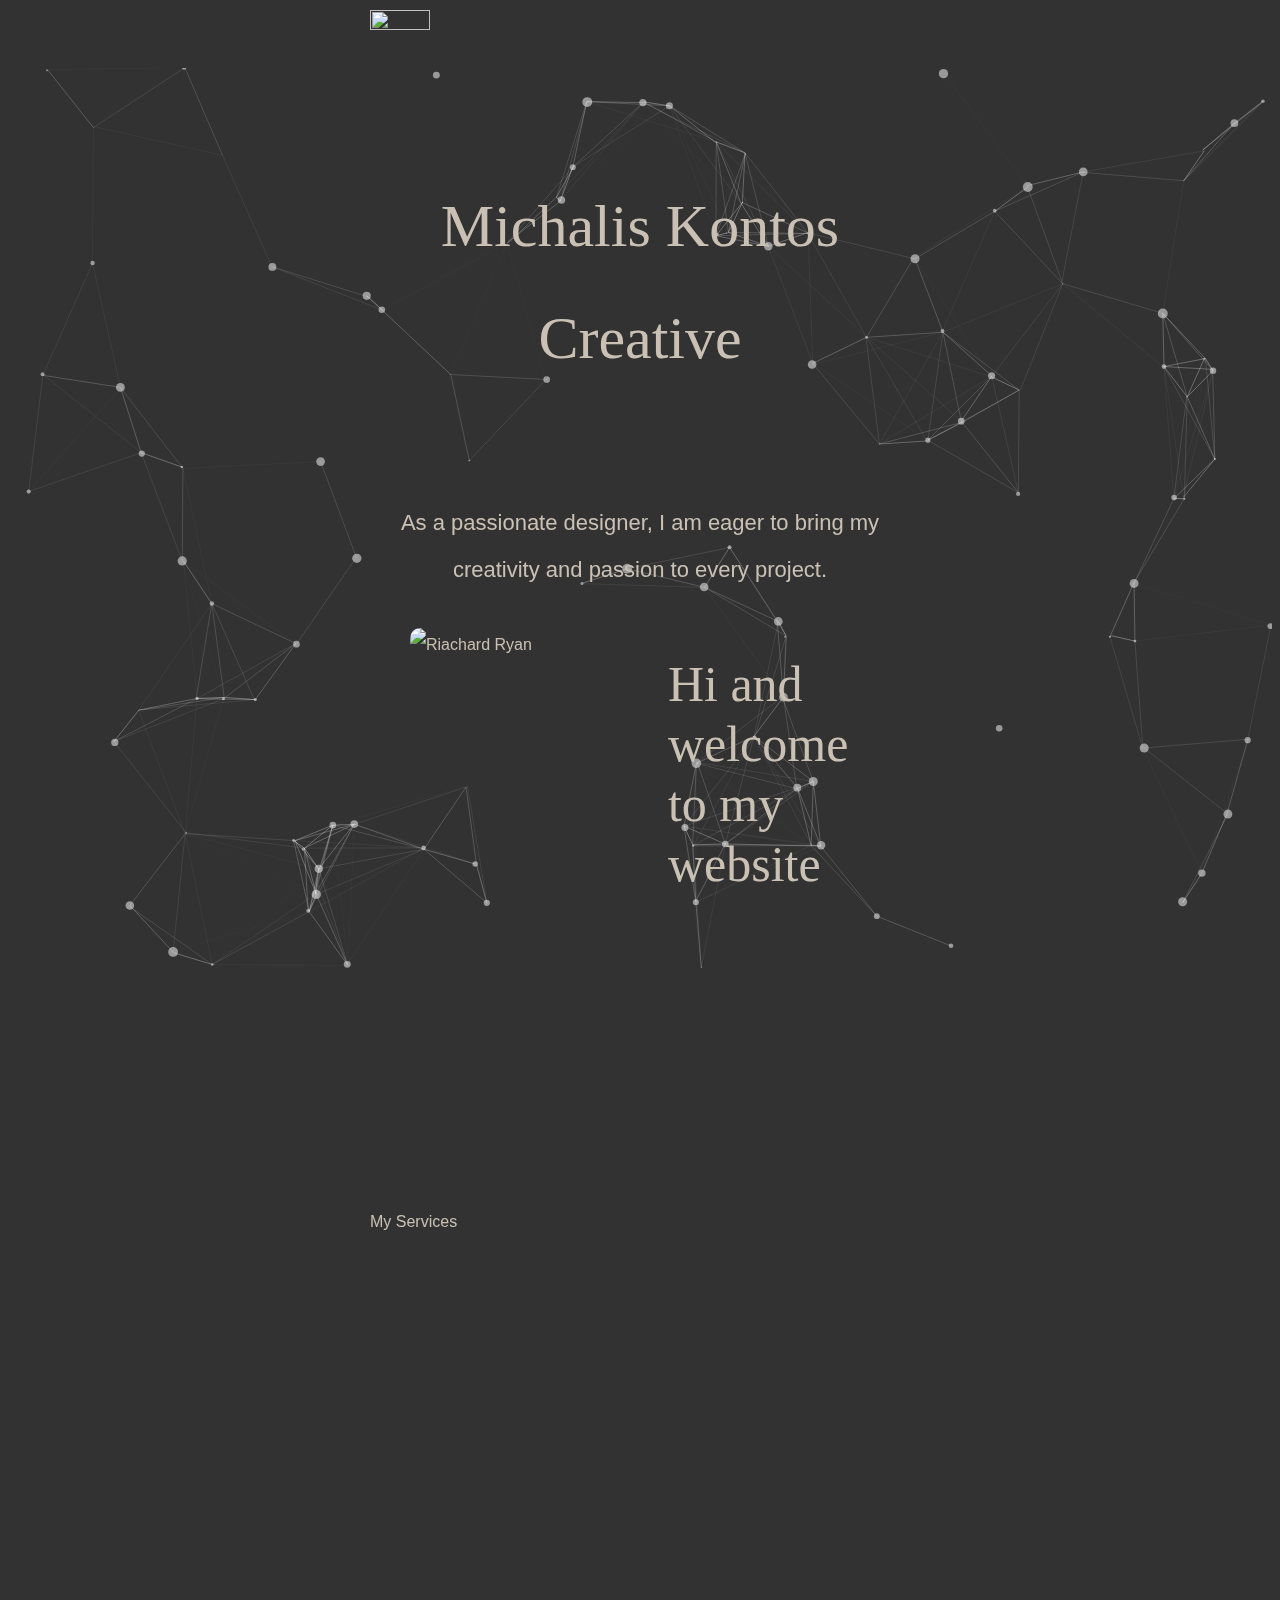
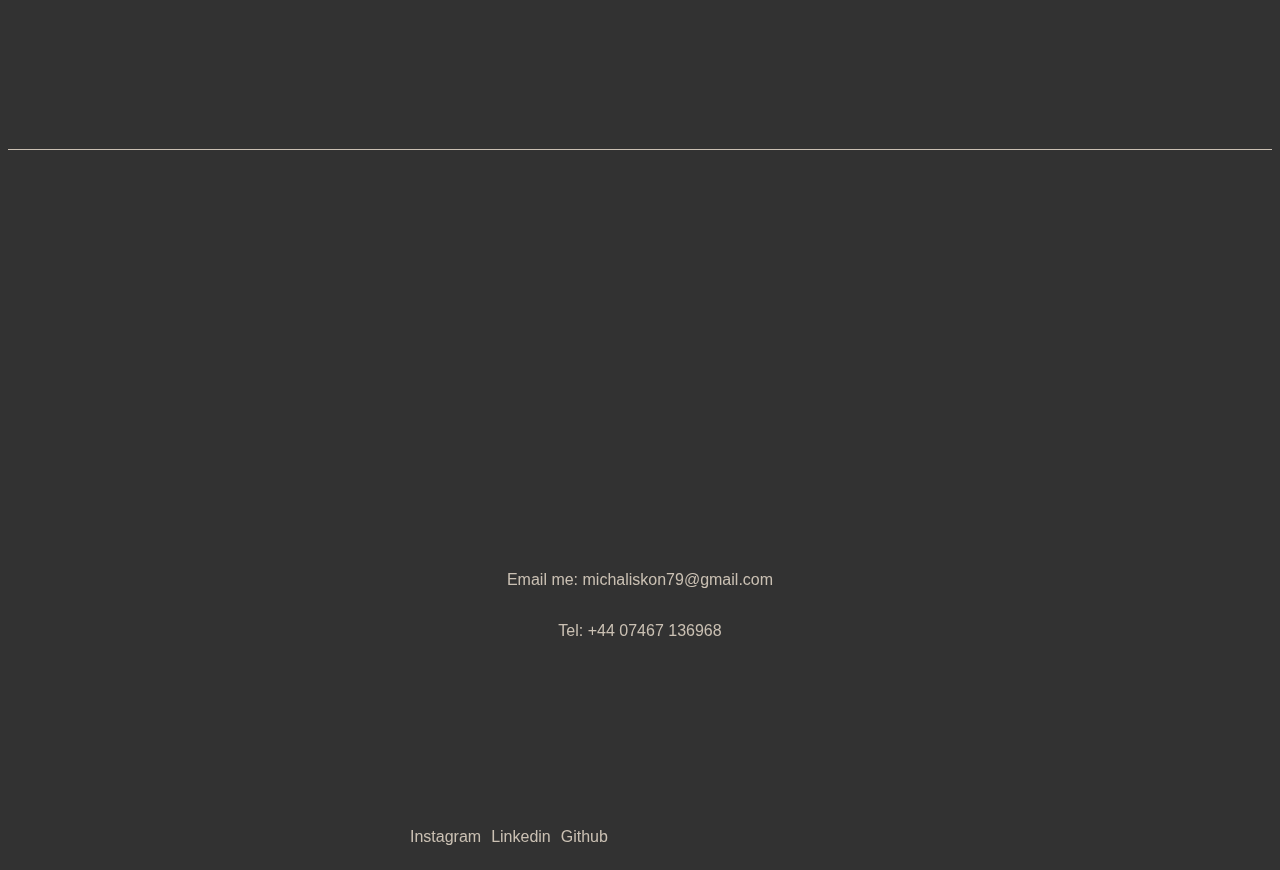
==== index.html @ 5fefe4c7 "Add files via upload" ====
<!DOCTYPE html>
<html lang="en">

<head>
  <meta charset="UTF-8">
  <meta http-equiv="X-UA-Compatible" content="IE=edge">
  <meta name="viewport" content="width=device-width, initial-scale=1.0">
  <meta name="title" content="Michalis Kontos">
  <meta name="description" content="">
  <link rel="stylesheet" href="style.css">
  <link rel="stylesheet" href="./assets/font/font.css">
  <link rel="preload" as="image" href="./assets/images/mk.png">
  <title>Michalis Kontos</title>
</head>

<body class="active">

  <div id="particles-js">
    <header class="header">
      <div class="container">
  
        <a href="#" class="logo">
          <img src="./assets/images/mkwhite.png" width="60" height="60" alt="">
        </a>
      </div>
    </header>
  </div>
  
  <main>
    <article>
      
      <section class="hero" >
        <div class="container">
          
            <div class="hero-content">
              
              <h1 class="h1 hero-title">Michalis Kontos</h1>
              <h1 class="h1 hero-title">Creative</h1>
              <div class="wrapper h2">
                <strong class="strong" data-letter-effect>Front-end Developer</strong>
                <strong class="strong" data-letter-effect>UX/Ui Designer</strong>
                
              </div>
              
            </div>
            
            <h2 class="subtitle">As a passionate designer, I am eager to bring my creativity and passion to every project.</h2>
          
          

        </div>
        
      </section>

      <section class="about">
        <div class="container">

          <div class="about-content">

            <h2 class="h2 section-title" data-reveal="right">
              Hi and welcome<br>
              to my website
            </h2>

            <div class="wrapper has-before" data-reveal="right">

              <p class="section-text">
                My name is Michalis Kontos and I am from Cyprus!!<br>
                <br>I study <em class="em">Web Design and Web Development</em> and my hobby is landscape photography
              </p>
            </div>

          </div>

          <figure class="about-banner" data-reveal="left">

            <div class="img-holder has-before" style="--width: 513; --height: 684;">
              <img src="./assets/images/Me.jpg" width="512" height="684" loading="lazy" alt="Riachard Ryan"
                class="img-cover">
            </div>

          </figure>

        </div>
      </section>

      <section class="section service">

        <p class=" container" id="service-lable">My Services</p>

        <ul class="service-list">

          <li data-reveal>
            <div class="service-card container">

              <div>
                <h3 class="h3 card-title">Front-end Developer</h3>

              </div>

             

            </div>
          </li>

          <li data-reveal>
            <div class="service-card container">
              <div>
                <h3 class="h3 card-title">UX/UI Designer</h3>

              </div>


            </div>
          </li>

        </ul>

      </section>

      <section class="portfolio" >
        <div class="container">

          <div class="portfolio-list">

            <div class="wrapper">

              <h2 class="h2 section-title" id="portfolio-label" data-reveal>Portfolio</h2>

              <div class="portfolio-card" data-reveal>

                <figure class="card-banner img-holder has-before">
                  <img src="./assets/images/Doughnuts.png" loading="doughnuts" alt="Doughnuts website"
                    class="img-cover">
                </figure>

                <div class="card-content">
                  <h3 class="h4">
                    <a href="file:///Users/mikekon31/Desktop/Doughnuts/HomePage.html" class="card-title">Dougnhunts Website</a>
                  </h3>

                </div>

                <a href="file:///Users/mikekon31/Desktop/Doughnuts/HomePage.html" class="btn-icon" aria-label="See more">
                  <svg xmlns="http://www.w3.org/2000/svg" width="43" height="20" viewBox="0 0 43 20" fill="none">
                    <path d="M0 10H41" stroke="black" stroke-width="2" />
                    <path d="M33 1L41.9 10.2727L33 19" stroke="black" stroke-width="2" />
                  </svg>
                </a>

              </div>

              <div class="portfolio-card" data-reveal>

                <figure class="card-banner img-holder has-before">
                  <img src="./assets/images/DubaiLandscapes.png"loading="dubailandscapes" alt="Dubai Landscapes website"
                    class="img-cover">
                </figure>

                <div class="card-content">
                  <h3 class="h4">
                    <a href="file:///Users/mikekon31/Desktop/Dubai%20Landscapes/DubaiLandscapes.html" class="card-title">Dubai Landscapes website</a>
                  </h3>
                </div>

                <a href="file:///Users/mikekon31/Desktop/Dubai%20Landscapes/DubaiLandscapes.html" class="btn-icon" aria-label="See more">
                  <svg xmlns="http://www.w3.org/2000/svg" viewBox="0 0 43 20" fill="none">
                    <path d="M0 10H41" stroke="black" stroke-width="2" />
                    <path d="M33 1L41.9 10.2727L33 19" stroke="black" stroke-width="2" />
                  </svg>
                </a>

              </div>

            </div>
          </div>
      </section>

    </article>
  </main>

  <footer class="footer">

    <div class="footer-top section" id="contact">
      <div class="container">

        <p class="section-subtitle" data-reveal>Contact Me</p>

        <h2 class="h2 section-title" data-reveal>
          Work inquiry, Job opportunities? Send Message.
        </h2>

        <p>Email me: <a href="mailto: mikontos2@gmail.com">michaliskon79@gmail.com</a></p>
        <p>Tel: <a href="tel:+44 07467 136968">+44 07467 136968</a></p>
      </div>
    </div>

    <div class="footer-bottom">
      <div class="container">

        <ul class="social-list">

          <li>
            <a href="https://www.instagram.com/mk__shots/" class="social-link">Instagram</a>
          </li>

          <li>
            <a href="https://www.linkedin.com/in/mikontos/" class="social-link">Linkedin</a>
          </li>

          <li>
            <a href="https://github.com/mikontos79" class="social-link">Github</a>
          </li>

        </ul>
      </div>
    </div>

  </footer>

  <a href="#top" class="back-top-btn" aria-label="back to top" data-back-top-btn>0%</a>

  <script src="script.js"></script>
  <script src="particles.js"></script>
    <script src="app.js"></script>
</body>

</html>
---- style.css ----
:root {

  --smokey-black: #323232;
  --white_a9: #CAC0B3;
  --white: #CAC0B3;
  --gradient-1: linear-gradient(180deg, transparent, var(--smokey-black));
  --gradient-2: linear-gradient(180deg,var(--smokey-black) 25%,hsla(0, 0%, 0%, 0.6) 80%);
  --ff-recoleta: "Bizantheum";
  --ff-gordita: "Gordita", sans-serif;
  --fs-1: 6rem;
  --fs-2: 5rem;
  --fs-3: 3.8rem;
  --fs-4: 2.8rem;
  --fs-5: 2.6rem;
  --fs-6: 2.2rem;
  --transition-1: 0.25s ease;
  --transition-2: 0.5s ease;
  --transition-3: 1s ease;
  --cubic-in: cubic-bezier(0.51, 0.03, 0.64, 0.28);
  --cubic-out: cubic-bezier(0.33, 0.85, 0.4, 0.96);

}

#particles-js{
  height: 100vh;
}

li { list-style: none; }



a {
  color: inherit;
  text-decoration: none;
}

img { height: auto; }

html {
  font-family: var(--ff-gordita);
  font-size: 10px;
  scroll-behavior: smooth;
}

body {
  background-color: var(--smokey-black);
  color: var(--white);
  font-size: 1.6rem;
  line-height: 2.15;
  overflow-x: hidden;
}



.h1,
.h2,
.h3,
.h4,
.h5,
.h6 {
  font-family: var(--ff-recoleta);
  line-height: 1.2;
}

.h1 {
  font-size: var(--fs-1);
  font-weight: var(--fw-300);
}

.h2,
.h3,
.h4,
.h5,
.h6 { font-weight: var(--fw-300); }

.h2 { font-size: var(--fs-2); }

.h3 { font-size: var(--fs-3); }

.h4 { font-size: var(--fs-4); }

.h5 { font-size: var(--fs-5); }

.h6 { font-size: var(--fs-6); }




.img-cover {
  width: 100%;
  height: 100%;
  object-fit: cover;
  border-radius: 10px;
}

.btn-icon {
  background-color: var(--bg-color, var(--white));
  border-radius: var(--border-radius, var(--radius-circle));
  display: grid;
  place-content: center;
  transition: var(--transition-2);
}


[data-reveal] {
  transform: translateY(50px);
  opacity: 0;
  transition: var(--transition-3);
}

[data-reveal="left"] { transform: translate(-50px, 0); }

[data-reveal="right"] { transform: translate(50px, 0); }

[data-reveal].revealed {
  transform: translate(0, 0);
  opacity: 1;
}

.hero {
  margin-top: -60%;
  text-align: center;
}


.hero .wrapper {
  position: relative;
  text-align: left;
  height: 1.2em;
  margin-block: 10px 25px;
}

.wrapper .strong {
  position: absolute;
  top: 0;
  left: 50%;
  transform: translateX(-50%);
  width: 300px;
  font-weight: inherit;
  display: flex;
}


.hero .wrapper .space { padding: 0.1em; }

.hero .wrapper :is(.in, .out) {
  opacity: 0;
  transform: scaleY(0);
}

.hero .strong.active .out {
  opacity: 1;
  transform: scaleY(1);
  animation: textWave 0.2s ease reverse forwards;
}

.hero .wrapper .in { animation: textWave 0.2s ease forwards; }

@keyframes textWave {
  0% {
    opacity: 0;
    transform: scaleY(0);
  }
  100% {
    opacity: 1;
    transform: scaleY(1);
  }
}

.subtitle{
  text-align: center;
  font-family: var(--ff-gordita) ;
  font-size: var(--fs-6);
  font-weight: var(--fw-300);
}

.about .container {
  display: grid;
  gap: 45px;
}


.about .section-text {
  font-size: var(--fs-6);
  color: var(--white_a70);
  font-weight: var(--fw-300);
  line-height: 1.7;
  margin-block-end: 30px;
}

.section-text{
  width: 125%;
}

.about .section-text .em {
  color: var(--white);
  font-weight: var(--fw-400);
  text-decoration: underline;
}

.service-list > li:not(:last-child) { border-block-start: 2px solid var(--white_a9); }

.service-list > li:last-child { border-block: 2px solid var(--white_a9); }




.portfolio-card :is(.card-content, .btn-icon) {
  position: absolute;
  z-index: 1;
}

.portfolio-card .card-content {
  bottom: 0;
  left: 0;
  width: 100%;
  padding: 20px 15px;
}



.portfolio-card .btn-icon {
  top: 20px;
  right: 20px;
  width: 45px;
  height: 45px;

  --hover-bg-color: var(--radical-red);
  --hover-text-color: var(--white);
}

.portfolio-card .btn-icon svg { width: 20px; }

.portfolio-card .card-title:is(:hover, :focus) { text-decoration: underline; }



.footer-top {
  padding-block: 100px 140px;
  border-block-start: 1px solid var(--white_a9);
  text-align: center;
  z-index: 1;
}

.social-list {
  display: flex;
  gap: 10px;
}

.social-link:is(:hover, :focus-visible) { text-decoration: underline; }

.back-top-btn {
  position: fixed;
  bottom: 30px;
  right: -70px;
  width: 70px;
  height: 70px;
  border: 1px dashed currentColor;
  color: var(--radical-red);
  font-size: var(--fs-11);
  border-radius: var(--radius-circle);
  display: grid;
  place-items: center;
  visibility: hidden;
  transition: var(--transition-2);
  z-index: 3;
}

.back-top-btn.show {
  transform: translateX(-100px);
  visibility: visible;
}

.back-top-btn:hover { color: var(--white); }



@media (min-width: 575px) {

  :root {

    --section-padding: 100px;

  }

  .container {
    max-width: 540px;
    width: 100%;
    margin-inline: auto;
  }
}

@media (min-width: 992px) {

  .about .container {
    grid-template-columns: 0.9fr 1fr;
    align-items: flex-start;
    gap: 80px;
  }

  .about-content { order: 1; }

  .about-banner .shape-2 {
    width: 100%;
    bottom: -20px;
    left: 0;
    animation: moving 8s linear infinite;
  }

  @keyframes moving {
    0%,
    100% { transform: translateY(0); }

    50% { transform: translateY(30px); }
  }

  .about .shape-3 {
    bottom: 0;
    right: 0;
  }


}

@media (min-width: 1400px) {

  :root {


    --fs-1: 13rem;
    --fs-2: 10rem;
    --fs-3: 8rem;

  }


  .container { max-width: 1320px; }

  :is(.header, .gallery, .category, .portfolio) .container { max-width: 1580px; }

  .header .container { padding-inline: 60px; }

  .hero .container { max-width: 1500px; }

  .hero-content { margin-inline-end: 400px; }

  .hero .wrapper { --fs-2: 13rem; }

  .hero-text { --fs-10: 2.4rem; }

  .hero-banner { max-width: max-content; }


  .about { padding-block: 180px 120px; }

  .service { padding-inline: 70px; }

  .service-card { padding-block: 65px; }

  .portfolio .container { padding-inline: 45px; }

  .footer-top .container { max-width: 1200px; }

}
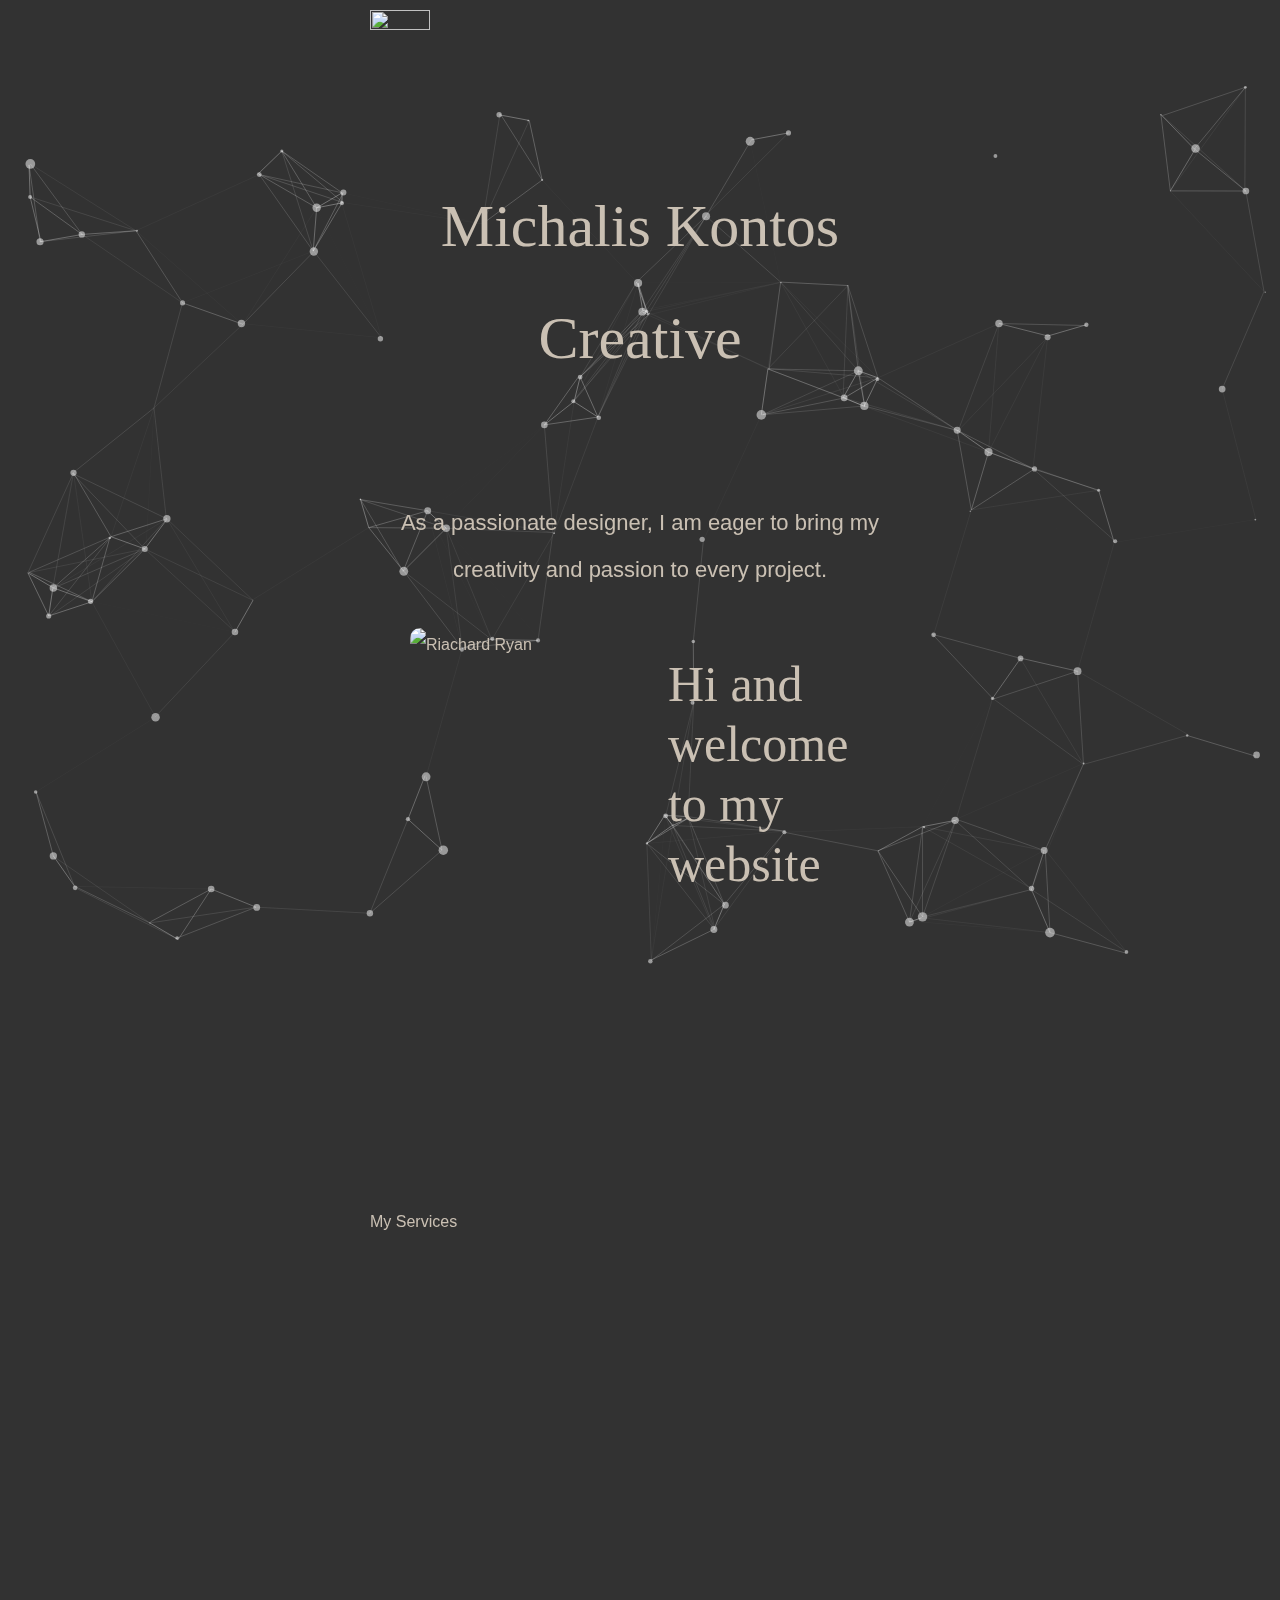
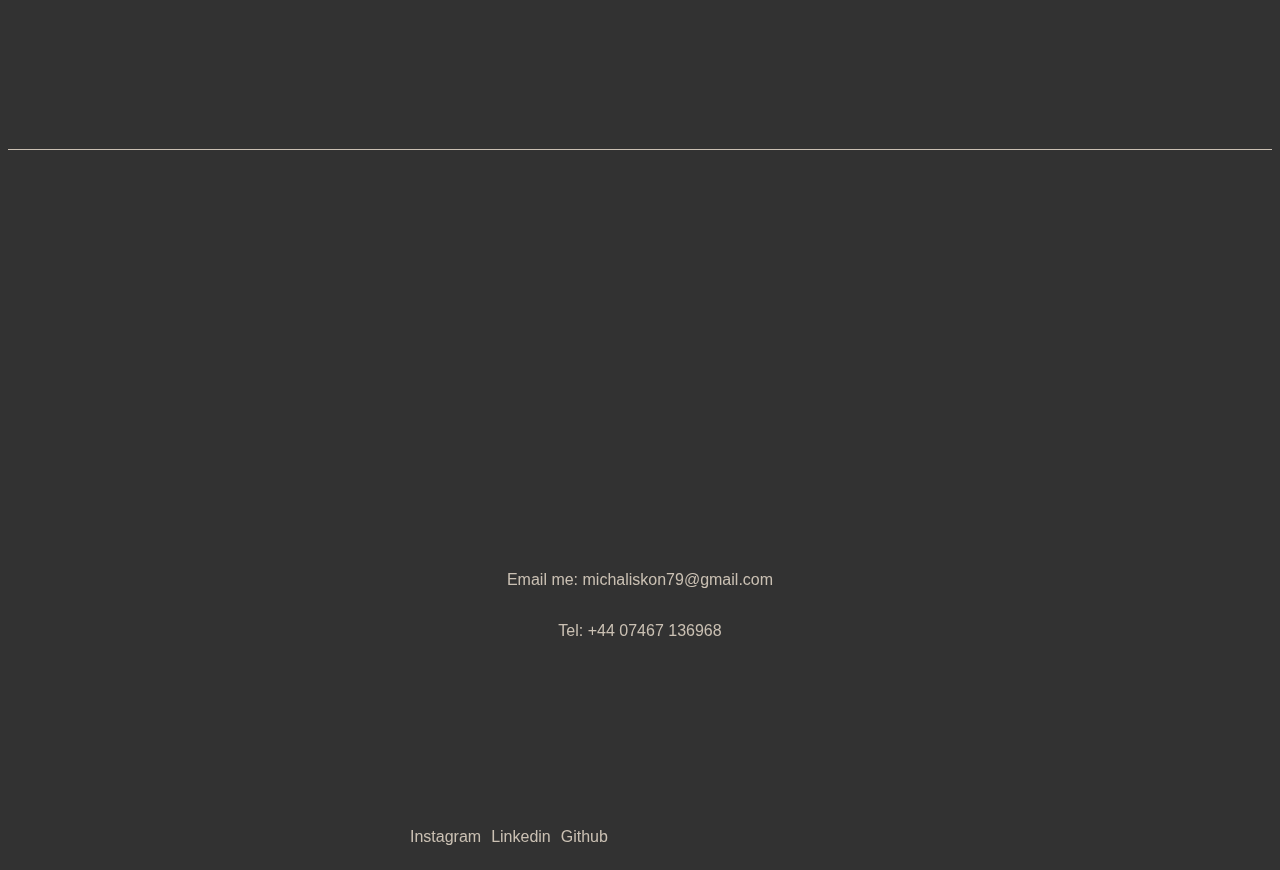
==== commit 3199ce3c: "Initial commit" ====
--- a/index.html
+++ b/index.html
@@ -7,20 +7,18 @@
   <meta name="viewport" content="width=device-width, initial-scale=1.0">
   <meta name="title" content="Michalis Kontos">
   <meta name="description" content="">
-  <link rel="stylesheet" href="style.css">
-  <link rel="stylesheet" href="./assets/font/font.css">
-  <link rel="preload" as="image" href="./assets/images/mk.png">
-  <title>Michalis Kontos</title>
+  <link rel="stylesheet" href="style.css"> <!-- Link with style.css -->
+  <title>Michalis Kontos</title> <!-- Title -->
 </head>
 
-<body class="active">
+<body class="active"> 
 
   <div id="particles-js">
     <header class="header">
       <div class="container">
   
         <a href="#" class="logo">
-          <img src="./assets/images/mkwhite.png" width="60" height="60" alt="">
+          <img src="./assets/images/mkwhite.png" width="60" height="60" alt=""> <!-- logo -->
         </a>
       </div>
     </header>
@@ -28,7 +26,7 @@
   
   <main>
     <article>
-      
+      <!-- Hero section starts here -->
       <section class="hero" >
         <div class="container">
           
@@ -51,39 +49,43 @@
         </div>
         
       </section>
-
+      <!-- Hero section ends here -->
+
+      <!-- About section starts here -->
       <section class="about">
-        <div class="container">
-
-          <div class="about-content">
-
-            <h2 class="h2 section-title" data-reveal="right">
-              Hi and welcome<br>
-              to my website
-            </h2>
-
-            <div class="wrapper has-before" data-reveal="right">
-
-              <p class="section-text">
-                My name is Michalis Kontos and I am from Cyprus!!<br>
-                <br>I study <em class="em">Web Design and Web Development</em> and my hobby is landscape photography
-              </p>
-            </div>
+          <div class="container">
+
+            <div class="about-content">
+
+              <h2 class="h2 section-title" data-reveal="right">
+                Hi and welcome<br>
+                to my website
+              </h2>
+
+              <div class="wrapper has-before" data-reveal="right">
+
+                <p class="section-text">
+                  My name is Michalis Kontos and I am from Cyprus!!<br>
+                  <br>I study <em class="em">Web Design and Web Development</em> and my hobby is landscape photography
+                </p>
+              </div>
+
+            </div>
+
+            <figure class="about-banner" data-reveal="left">
+
+              <div class="img-holder has-before" style="--width: 513; --height: 684;">
+                <img src="./assets/images/Me.jpg" width="512" height="684" loading="lazy" alt="Riachard Ryan"
+                  class="img-cover">
+              </div>
+
+            </figure>
 
           </div>
-
-          <figure class="about-banner" data-reveal="left">
-
-            <div class="img-holder has-before" style="--width: 513; --height: 684;">
-              <img src="./assets/images/Me.jpg" width="512" height="684" loading="lazy" alt="Riachard Ryan"
-                class="img-cover">
-            </div>
-
-          </figure>
-
-        </div>
-      </section>
-
+        </section>
+        <!-- Hero section ends here -->
+
+        <!-- My services section starts here -->
       <section class="section service">
 
         <p class=" container" id="service-lable">My Services</p>
@@ -117,7 +119,9 @@
         </ul>
 
       </section>
-
+      <!-- My services section ends here -->
+
+      <!-- Portfolio section starts here -->
       <section class="portfolio" >
         <div class="container">
 
@@ -130,7 +134,7 @@
               <div class="portfolio-card" data-reveal>
 
                 <figure class="card-banner img-holder has-before">
-                  <img src="./assets/images/Doughnuts.png" loading="doughnuts" alt="Doughnuts website"
+                  <img src="./assets/images/Doughnuts.png"  alt="Doughnuts website"
                     class="img-cover">
                 </figure>
 
@@ -153,7 +157,7 @@
               <div class="portfolio-card" data-reveal>
 
                 <figure class="card-banner img-holder has-before">
-                  <img src="./assets/images/DubaiLandscapes.png"loading="dubailandscapes" alt="Dubai Landscapes website"
+                  <img src="./assets/images/DubaiLandscapes.png"  alt="Dubai Landscapes website"
                     class="img-cover">
                 </figure>
 
@@ -169,16 +173,17 @@
                     <path d="M33 1L41.9 10.2727L33 19" stroke="black" stroke-width="2" />
                   </svg>
                 </a>
-
-              </div>
-
-            </div>
+              </div>
+            </div>
+
           </div>
+        </div>
       </section>
-
     </article>
   </main>
-
+  <!-- Portfolio section ends here -->
+
+  <!-- Footer section starts here -->
   <footer class="footer">
 
     <div class="footer-top section" id="contact">
@@ -190,8 +195,8 @@
           Work inquiry, Job opportunities? Send Message.
         </h2>
 
-        <p>Email me: <a href="mailto: mikontos2@gmail.com">michaliskon79@gmail.com</a></p>
-        <p>Tel: <a href="tel:+44 07467 136968">+44 07467 136968</a></p>
+        <p>Email me: <a href="mailto:mikontos2@gmail.com">michaliskon79@gmail.com</a></p>
+        <p>Tel: <a href="tel:+4407467136968">+44 07467 136968</a></p>
       </div>
     </div>
 
@@ -217,9 +222,11 @@
     </div>
 
   </footer>
-
-  <a href="#top" class="back-top-btn" aria-label="back to top" data-back-top-btn>0%</a>
-
+  <!-- Footer section ends here -->
+
+  <a href="#top" class="back-top-btn" aria-label="back to top" data-back-top-btn>0%</a> <!-- Back to top button -->
+
+  <!-- JavaScript Links -->
   <script src="script.js"></script>
   <script src="particles.js"></script>
     <script src="app.js"></script>
--- a/style.css
+++ b/style.css
@@ -1,6 +1,5 @@
-
+/* Root starts here */
 :root {
-
   --smokey-black: #323232;
   --white_a9: #CAC0B3;
   --white: #CAC0B3;
@@ -21,28 +20,38 @@
   --cubic-out: cubic-bezier(0.33, 0.85, 0.4, 0.96);
 
 }
-
+/* Root ends here */
+
+/* Particles.js starts here */
 #particles-js{
   height: 100vh;
 }
-
+/* Particles.js ends here */
+
+/* Li tag starts here */
 li { list-style: none; }
-
-
-
+/* Li tag ends here */
+
+/* A tag starts here */
 a {
   color: inherit;
   text-decoration: none;
 }
-
+/* A tag ends here */
+
+/* Img tag starts here */
 img { height: auto; }
-
+/* Img tag ends here */
+
+/* Html starts here */
 html {
   font-family: var(--ff-gordita);
   font-size: 10px;
   scroll-behavior: smooth;
 }
-
+/* Html ends here */
+
+/* Body starts here */
 body {
   background-color: var(--smokey-black);
   color: var(--white);
@@ -50,9 +59,9 @@
   line-height: 2.15;
   overflow-x: hidden;
 }
-
-
-
+/* Body ends here */
+
+/* Font tags start here */
 .h1,
 .h2,
 .h3,
@@ -83,17 +92,19 @@
 .h5 { font-size: var(--fs-5); }
 
 .h6 { font-size: var(--fs-6); }
-
-
-
-
+/* Font tags end here */
+
+
+/* Img-cover class starts here */
 .img-cover {
   width: 100%;
   height: 100%;
   object-fit: cover;
   border-radius: 10px;
 }
-
+/* Img-cover class ends here */
+
+/* Btn-icon class starts here */
 .btn-icon {
   background-color: var(--bg-color, var(--white));
   border-radius: var(--border-radius, var(--radius-circle));
@@ -101,8 +112,9 @@
   place-content: center;
   transition: var(--transition-2);
 }
-
-
+/* Btn-icon class ends here */
+
+/* Data reveal starts here */
 [data-reveal] {
   transform: translateY(50px);
   opacity: 0;
@@ -117,20 +129,26 @@
   transform: translate(0, 0);
   opacity: 1;
 }
-
+/* Data reveal ends here */
+
+
+/* Hero class starts here */
 .hero {
   margin-top: -60%;
   text-align: center;
 }
-
-
+/* Hero class ends here */
+
+/* Hero & wrapper classes start here */
 .hero .wrapper {
   position: relative;
   text-align: left;
   height: 1.2em;
   margin-block: 10px 25px;
 }
-
+/* Hero & wrapper classes end here */
+
+/* Wrapper & strong classes start here */
 .wrapper .strong {
   position: absolute;
   top: 0;
@@ -140,21 +158,28 @@
   font-weight: inherit;
   display: flex;
 }
-
-
+/* Wrapper & strong classes end here */
+
+/* Hero, wrapper & strong classes start here */
 .hero .wrapper .space { padding: 0.1em; }
-
+/* Hero, wrapper & strong classes end here */
+
+/* Hero & wrapper classes start here */
 .hero .wrapper :is(.in, .out) {
   opacity: 0;
   transform: scaleY(0);
 }
-
+/* Hero & wrapper classes end here */
+
+/* Animation in hero & strong classes starts here */
 .hero .strong.active .out {
   opacity: 1;
   transform: scaleY(1);
   animation: textWave 0.2s ease reverse forwards;
 }
-
+/* Animation in hero & strong classes ends here */
+
+/* Animation in hero & wrapper classes starts here */
 .hero .wrapper .in { animation: textWave 0.2s ease forwards; }
 
 @keyframes textWave {
@@ -167,19 +192,22 @@
     transform: scaleY(1);
   }
 }
-
+/* Animation in hero & wrapper classes ends here */
+
+/* Subtitle class starts here */
 .subtitle{
   text-align: center;
   font-family: var(--ff-gordita) ;
   font-size: var(--fs-6);
   font-weight: var(--fw-300);
 }
-
+/* Subtitle class ends here */
+
+/* About section starts here */
 .about .container {
   display: grid;
   gap: 45px;
 }
-
 
 .about .section-text {
   font-size: var(--fs-6);
@@ -198,14 +226,16 @@
   font-weight: var(--fw-400);
   text-decoration: underline;
 }
-
+/* About section ends here */
+
+/* Services section starts here */
 .service-list > li:not(:last-child) { border-block-start: 2px solid var(--white_a9); }
 
 .service-list > li:last-child { border-block: 2px solid var(--white_a9); }
-
-
-
-
+/* Services section ends here */
+
+
+/* Portfolio starts here */
 .portfolio-card :is(.card-content, .btn-icon) {
   position: absolute;
   z-index: 1;
@@ -219,7 +249,6 @@
 }
 
 
-
 .portfolio-card .btn-icon {
   top: 20px;
   right: 20px;
@@ -233,23 +262,26 @@
 .portfolio-card .btn-icon svg { width: 20px; }
 
 .portfolio-card .card-title:is(:hover, :focus) { text-decoration: underline; }
-
-
-
+/* Portfolio ends here */
+
+/* Footer starts here */
 .footer-top {
   padding-block: 100px 140px;
   border-block-start: 1px solid var(--white_a9);
   text-align: center;
   z-index: 1;
 }
-
+/* Footer ends here */
+
+/* Social links start here */
 .social-list {
   display: flex;
   gap: 10px;
 }
-
 .social-link:is(:hover, :focus-visible) { text-decoration: underline; }
-
+/* Social links end here */
+
+/* Back to top button starts here */
 .back-top-btn {
   position: fixed;
   bottom: 30px;
@@ -273,9 +305,9 @@
 }
 
 .back-top-btn:hover { color: var(--white); }
-
-
-
+/* Back to top button ends here */
+
+/* Responsivness of the website starts here */
 @media (min-width: 575px) {
 
   :root {
@@ -362,4 +394,5 @@
 
   .footer-top .container { max-width: 1200px; }
 
-}+}
+/* Responsivness of the website ends here */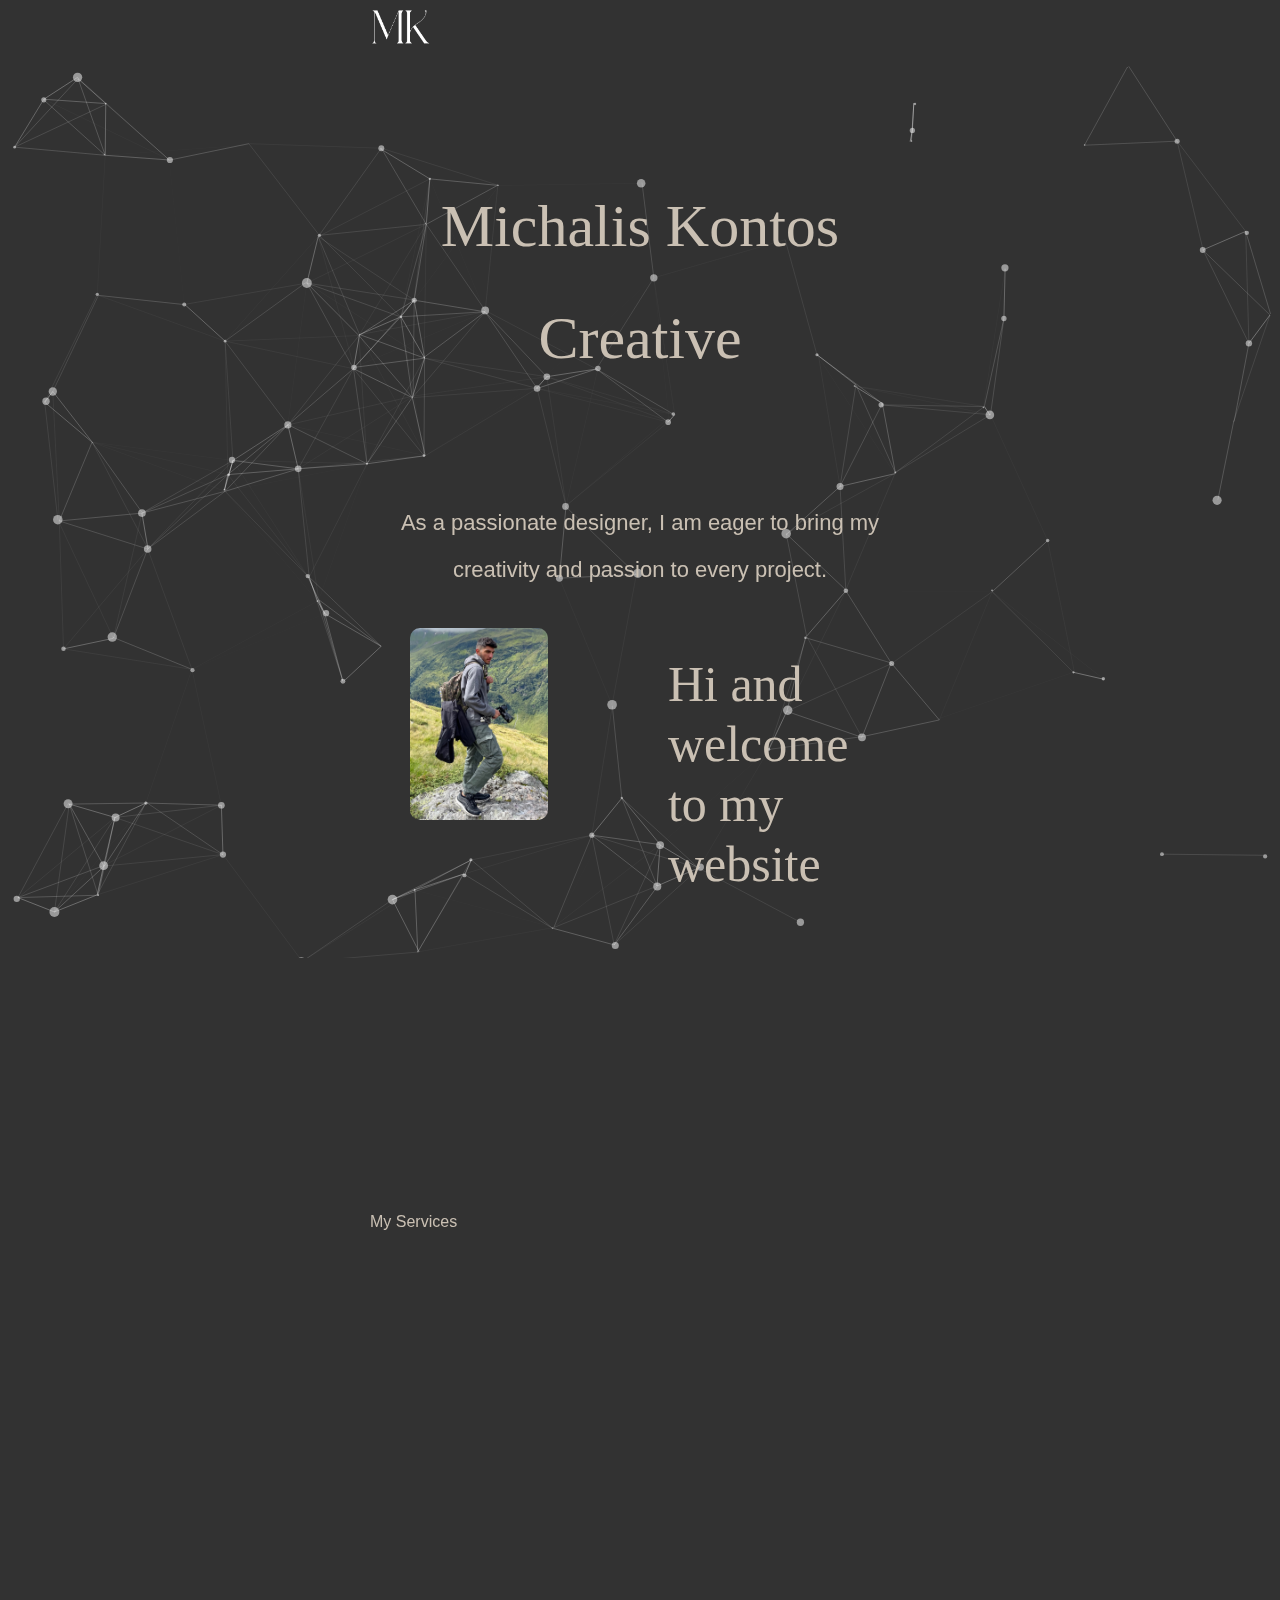
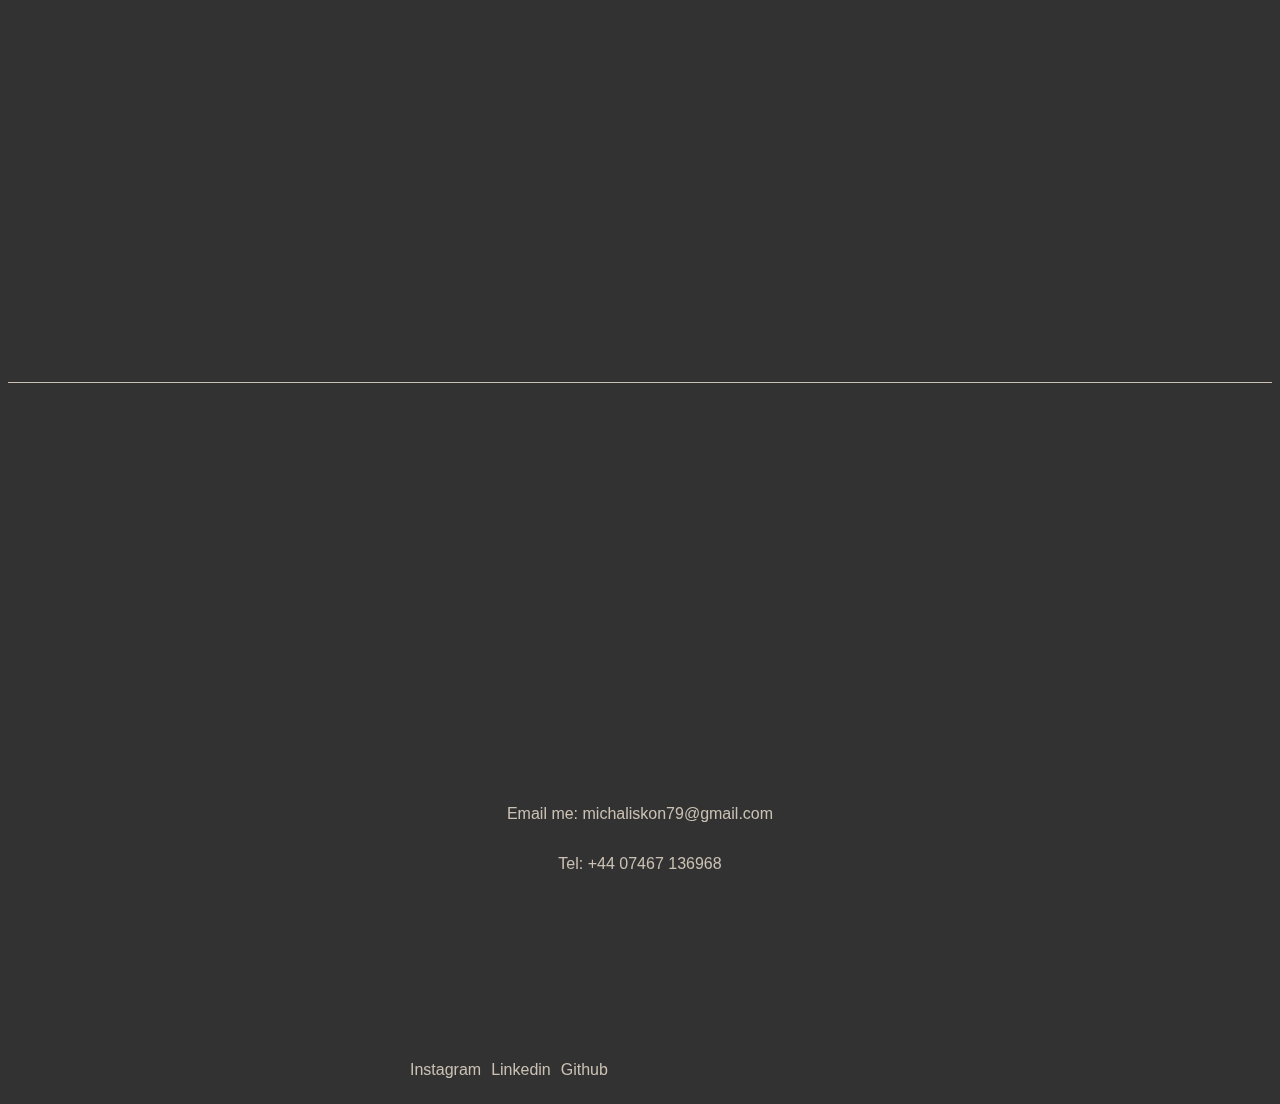
==== commit 4d4c33c4: "Updated files" ====
--- a/index.html
+++ b/index.html
@@ -163,11 +163,11 @@
 
                 <div class="card-content">
                   <h3 class="h4">
-                    <a href="file:///Users/mikekon31/Desktop/Dubai%20Landscapes/DubaiLandscapes.html" class="card-title">Dubai Landscapes website</a>
+                    <a href="https://boisterous-cannoli-a4a70e.netlify.app/" class="card-title">Dubai Landscapes website</a>
                   </h3>
                 </div>
 
-                <a href="file:///Users/mikekon31/Desktop/Dubai%20Landscapes/DubaiLandscapes.html" class="btn-icon" aria-label="See more">
+                <a href="https://boisterous-cannoli-a4a70e.netlify.app/" class="btn-icon" aria-label="See more">
                   <svg xmlns="http://www.w3.org/2000/svg" viewBox="0 0 43 20" fill="none">
                     <path d="M0 10H41" stroke="black" stroke-width="2" />
                     <path d="M33 1L41.9 10.2727L33 19" stroke="black" stroke-width="2" />
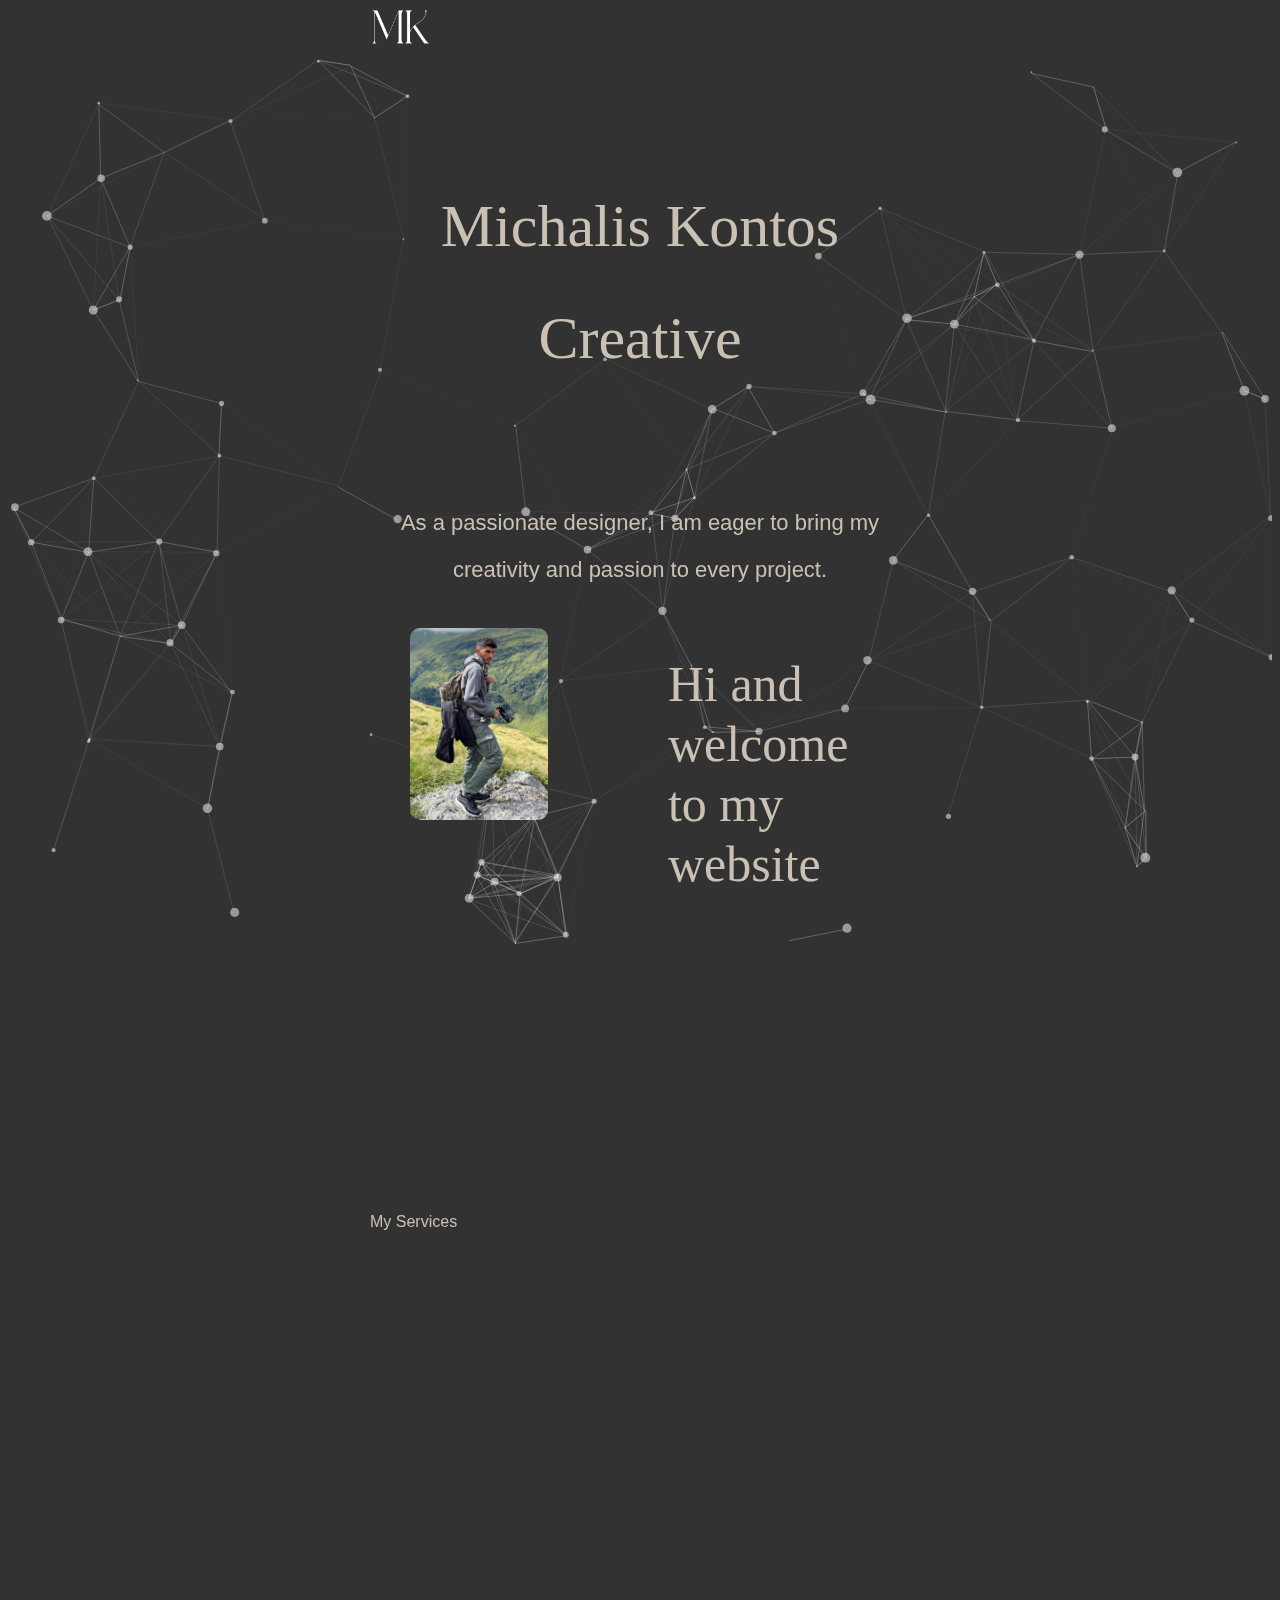
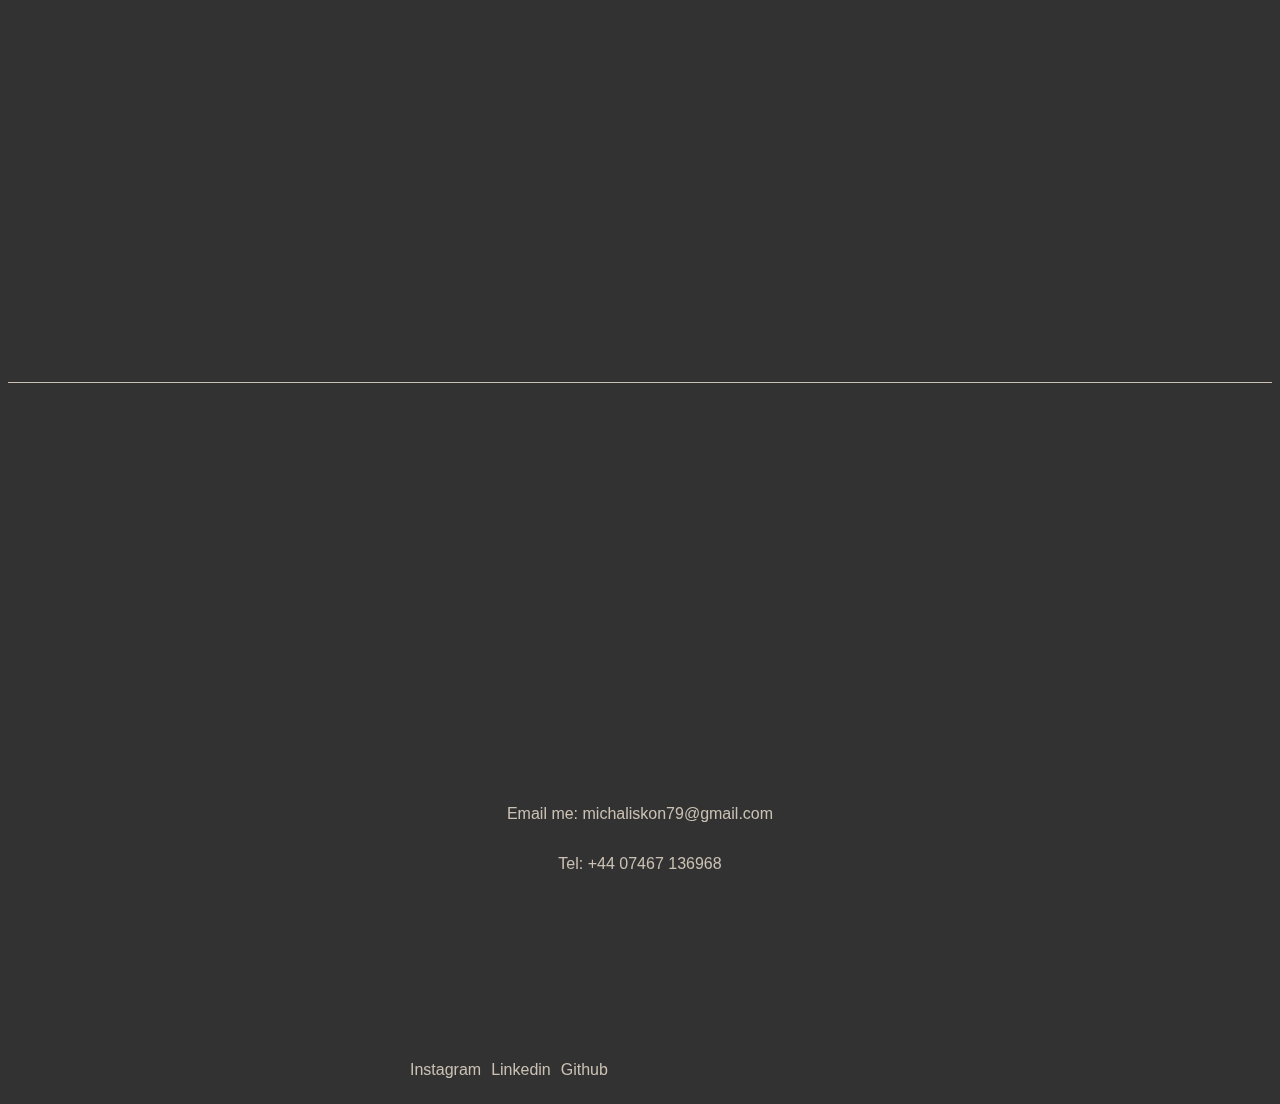
==== commit a0e2c41a: "Updated files" ====
--- a/index.html
+++ b/index.html
@@ -140,12 +140,12 @@
 
                 <div class="card-content">
                   <h3 class="h4">
-                    <a href="file:///Users/mikekon31/Desktop/Doughnuts/HomePage.html" class="card-title">Dougnhunts Website</a>
+                    <a href="https://fluffy-licorice-46f18f.netlify.app/" class="card-title">Dougnhunts Website</a>
                   </h3>
 
                 </div>
 
-                <a href="file:///Users/mikekon31/Desktop/Doughnuts/HomePage.html" class="btn-icon" aria-label="See more">
+                <a href="https://fluffy-licorice-46f18f.netlify.app/" class="btn-icon" aria-label="See more">
                   <svg xmlns="http://www.w3.org/2000/svg" width="43" height="20" viewBox="0 0 43 20" fill="none">
                     <path d="M0 10H41" stroke="black" stroke-width="2" />
                     <path d="M33 1L41.9 10.2727L33 19" stroke="black" stroke-width="2" />
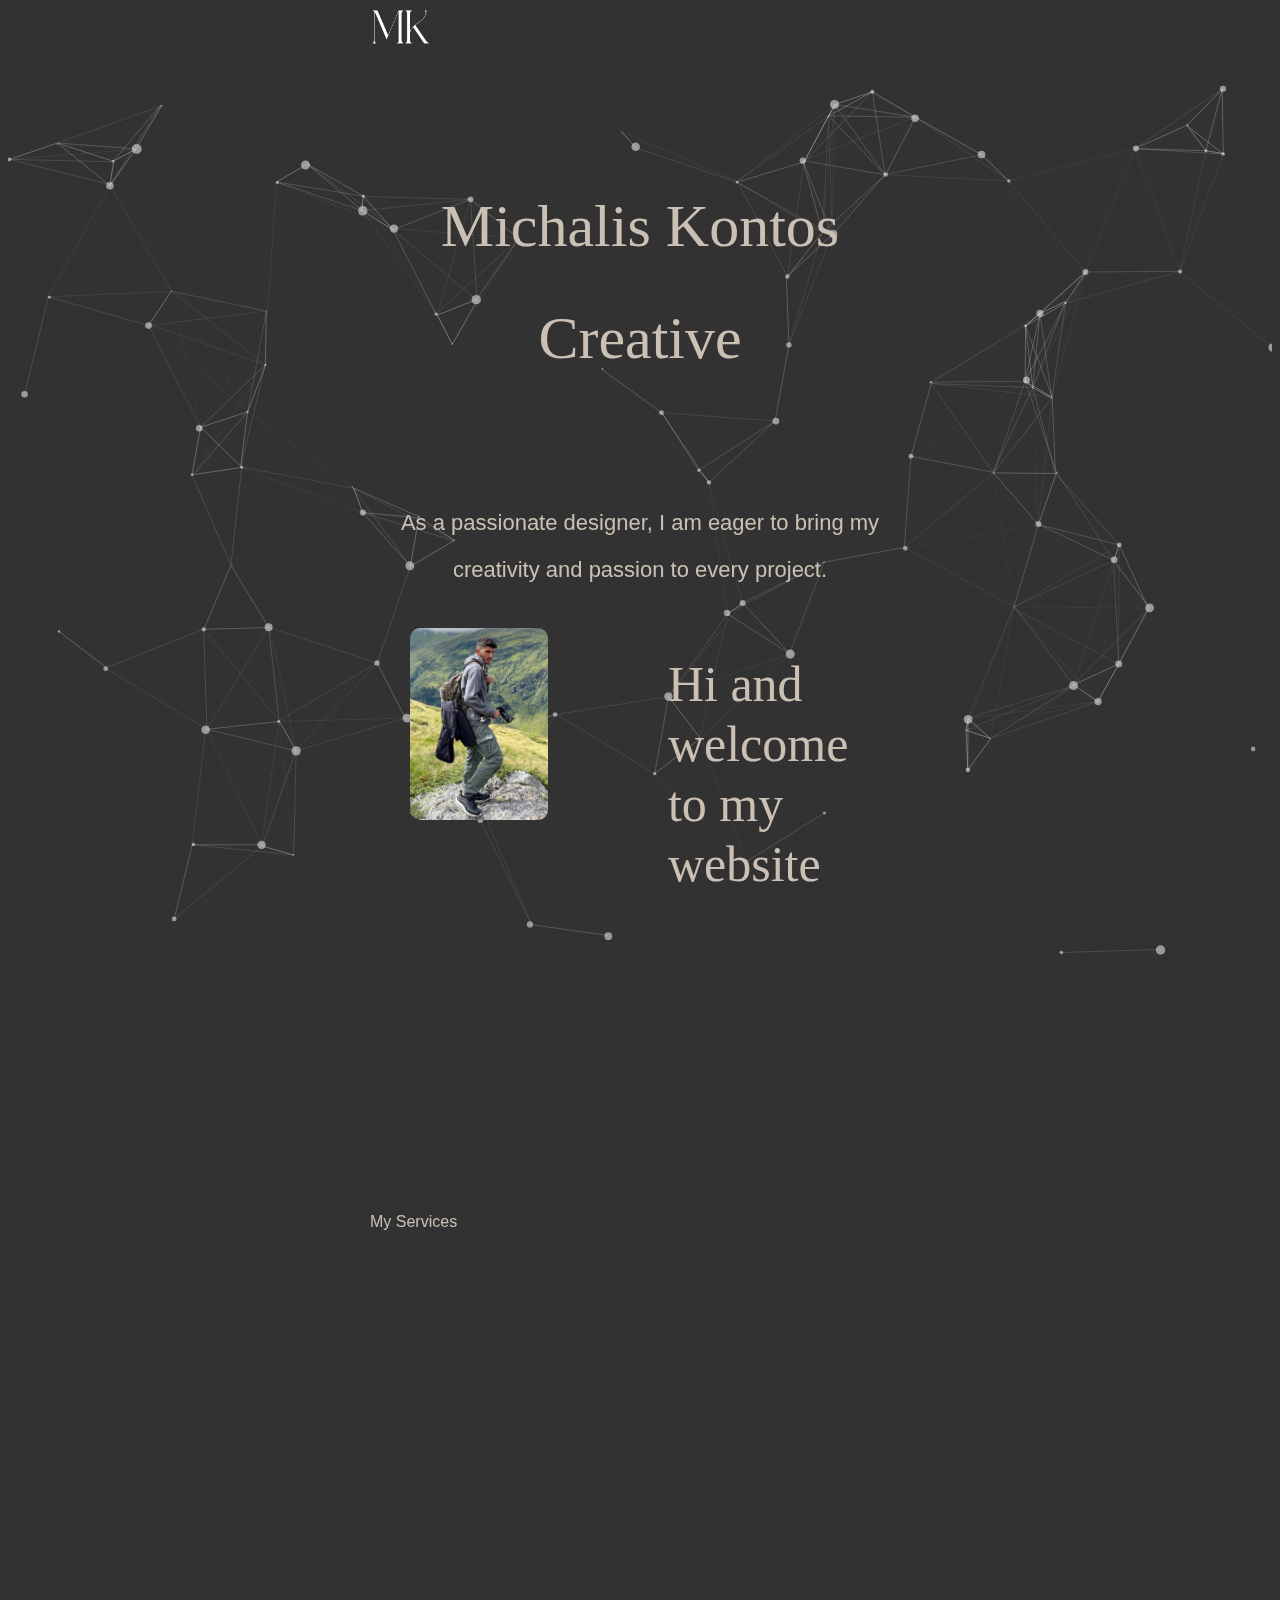
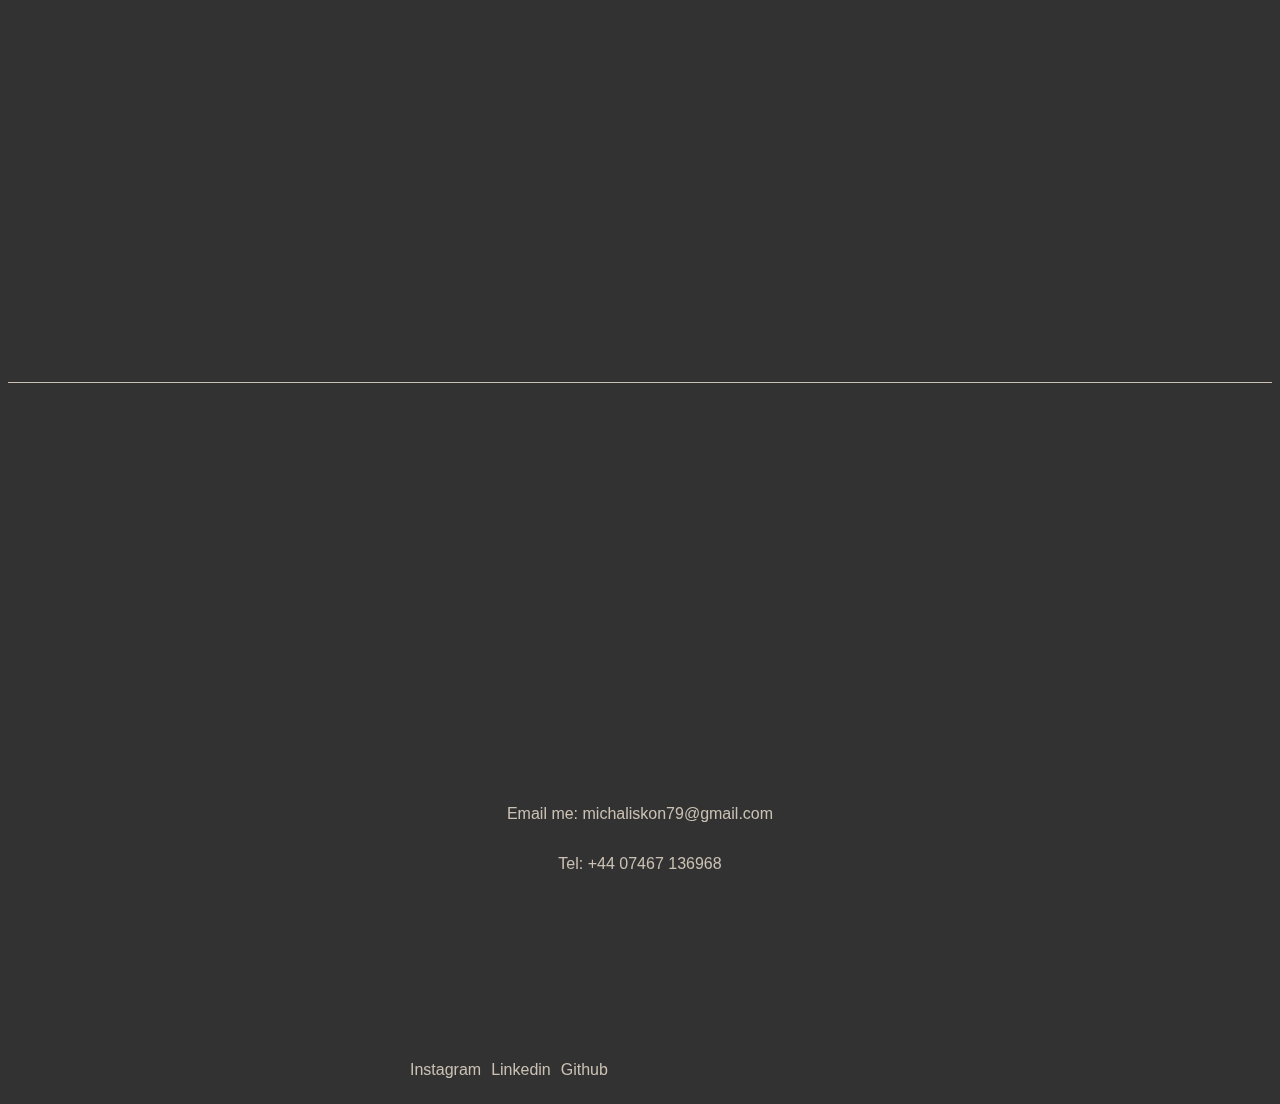
==== commit 3bba08a0: "Updated file" ====
--- a/index.html
+++ b/index.html
@@ -18,7 +18,7 @@
       <div class="container">
   
         <a href="#" class="logo">
-          <img src="./assets/images/mkwhite.png" width="60" height="60" alt=""> <!-- logo -->
+          <img src="./assets/images/mkwhite.png" width="60" height="60" alt="me"> <!-- logo -->
         </a>
       </div>
     </header>
@@ -75,7 +75,7 @@
             <figure class="about-banner" data-reveal="left">
 
               <div class="img-holder has-before" style="--width: 513; --height: 684;">
-                <img src="./assets/images/Me.jpg" width="512" height="684" loading="lazy" alt="Riachard Ryan"
+                <img src="./assets/images/Me.jpg" width="512" height="684" loading="lazy" alt="me"
                   class="img-cover">
               </div>
 
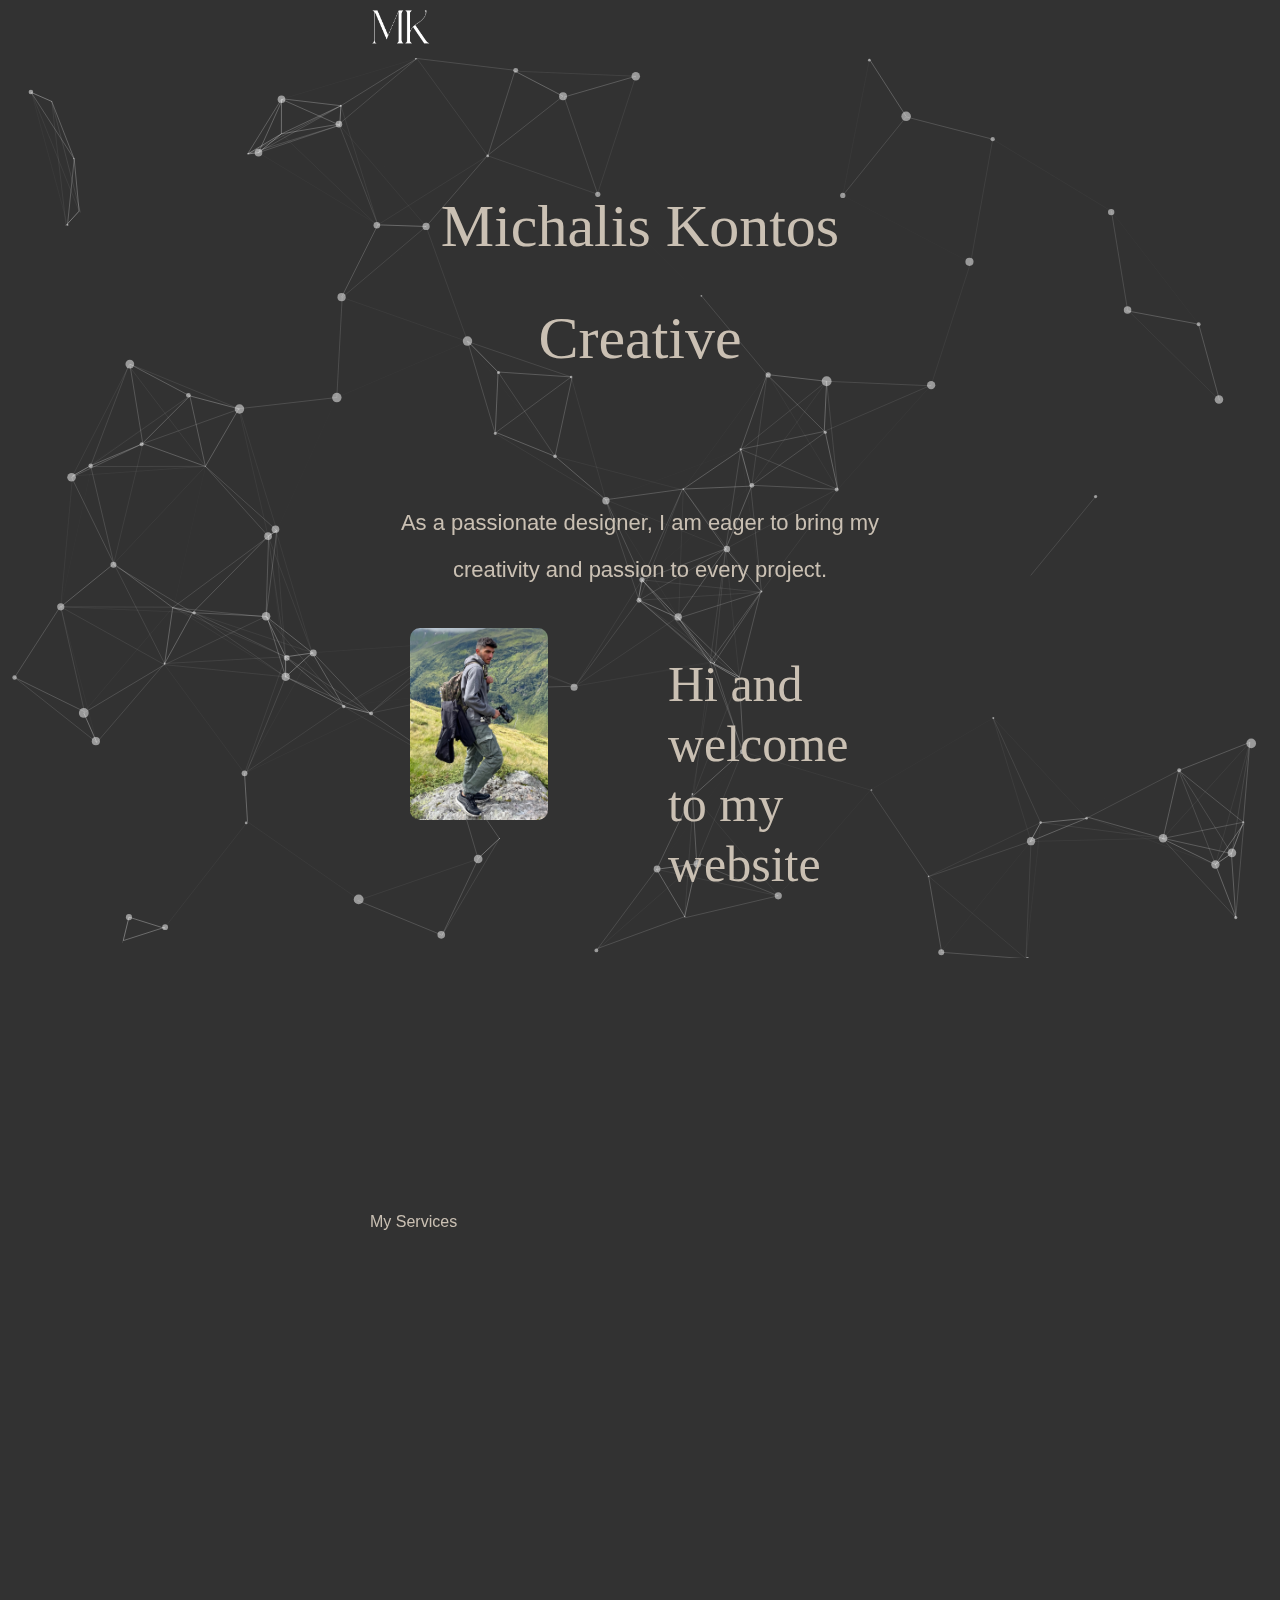
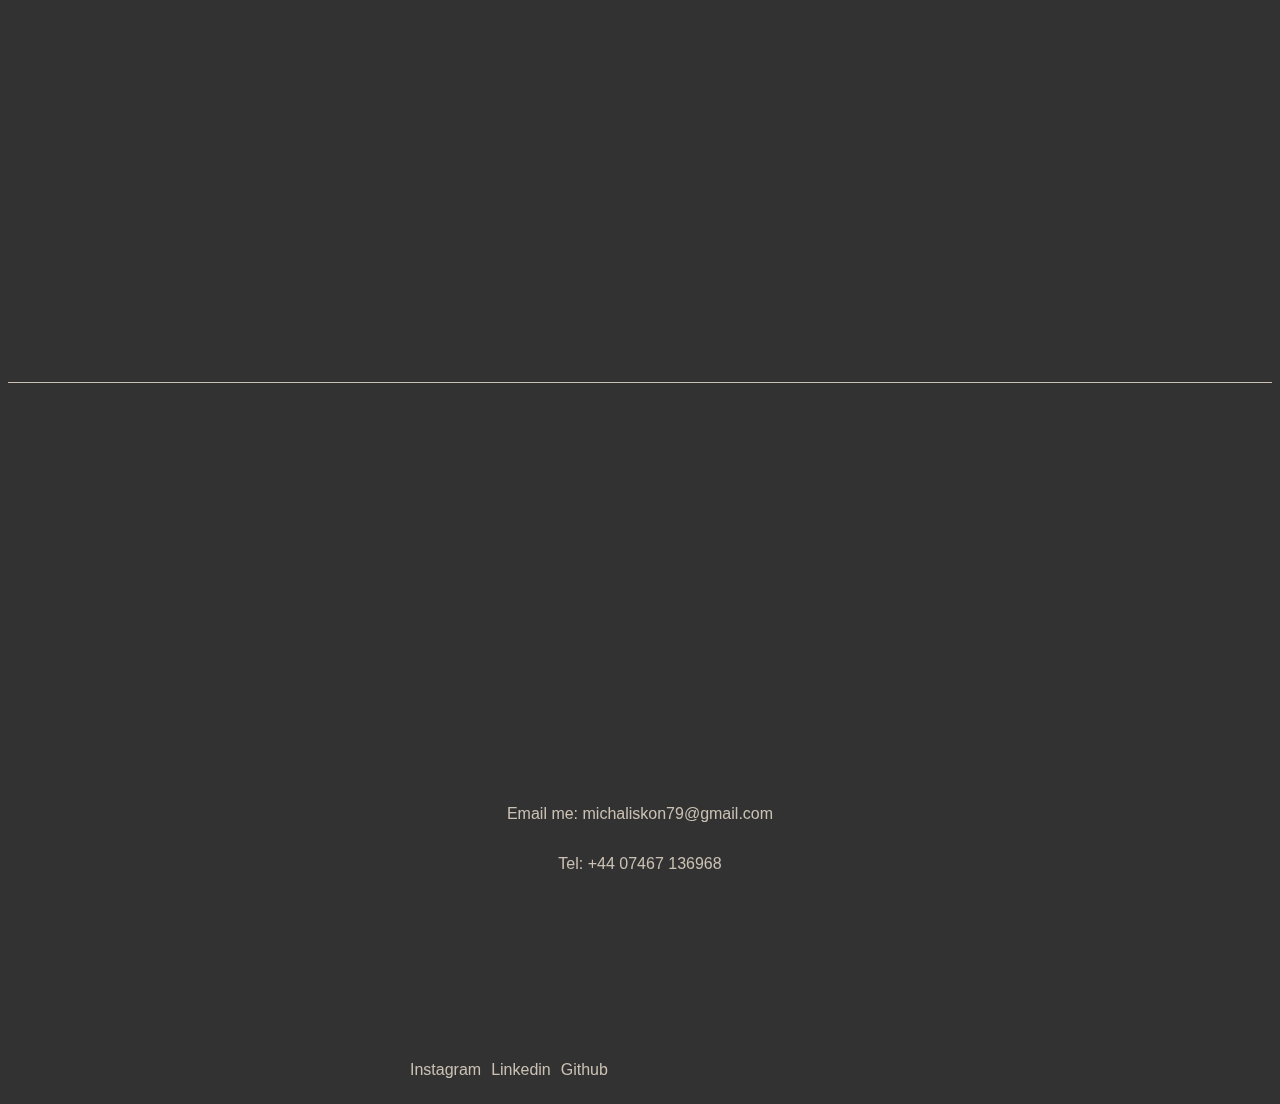
==== commit 3e58ac5b: "Updated file" ====
--- a/index.html
+++ b/index.html
@@ -140,12 +140,12 @@
 
                 <div class="card-content">
                   <h3 class="h4">
-                    <a href="https://fluffy-licorice-46f18f.netlify.app/" class="card-title">Dougnhunts Website</a>
+                    <a href="https://doughnutsdelights.netlify.app/index.html" class="card-title">Dougnhunts Website</a>
                   </h3>
 
                 </div>
 
-                <a href="https://fluffy-licorice-46f18f.netlify.app/" class="btn-icon" aria-label="See more">
+                <a href="https://doughnutsdelights.netlify.app/index.html" class="btn-icon" aria-label="See more">
                   <svg xmlns="http://www.w3.org/2000/svg" width="43" height="20" viewBox="0 0 43 20" fill="none">
                     <path d="M0 10H41" stroke="black" stroke-width="2" />
                     <path d="M33 1L41.9 10.2727L33 19" stroke="black" stroke-width="2" />
@@ -163,11 +163,11 @@
 
                 <div class="card-content">
                   <h3 class="h4">
-                    <a href="https://boisterous-cannoli-a4a70e.netlify.app/" class="card-title">Dubai Landscapes website</a>
+                    <a href="https://dubailandscapes.netlify.app/index.html" class="card-title">Dubai Landscapes website</a>
                   </h3>
                 </div>
 
-                <a href="https://boisterous-cannoli-a4a70e.netlify.app/" class="btn-icon" aria-label="See more">
+                <a href="https://dubailandscapes.netlify.app/index.html" class="btn-icon" aria-label="See more">
                   <svg xmlns="http://www.w3.org/2000/svg" viewBox="0 0 43 20" fill="none">
                     <path d="M0 10H41" stroke="black" stroke-width="2" />
                     <path d="M33 1L41.9 10.2727L33 19" stroke="black" stroke-width="2" />
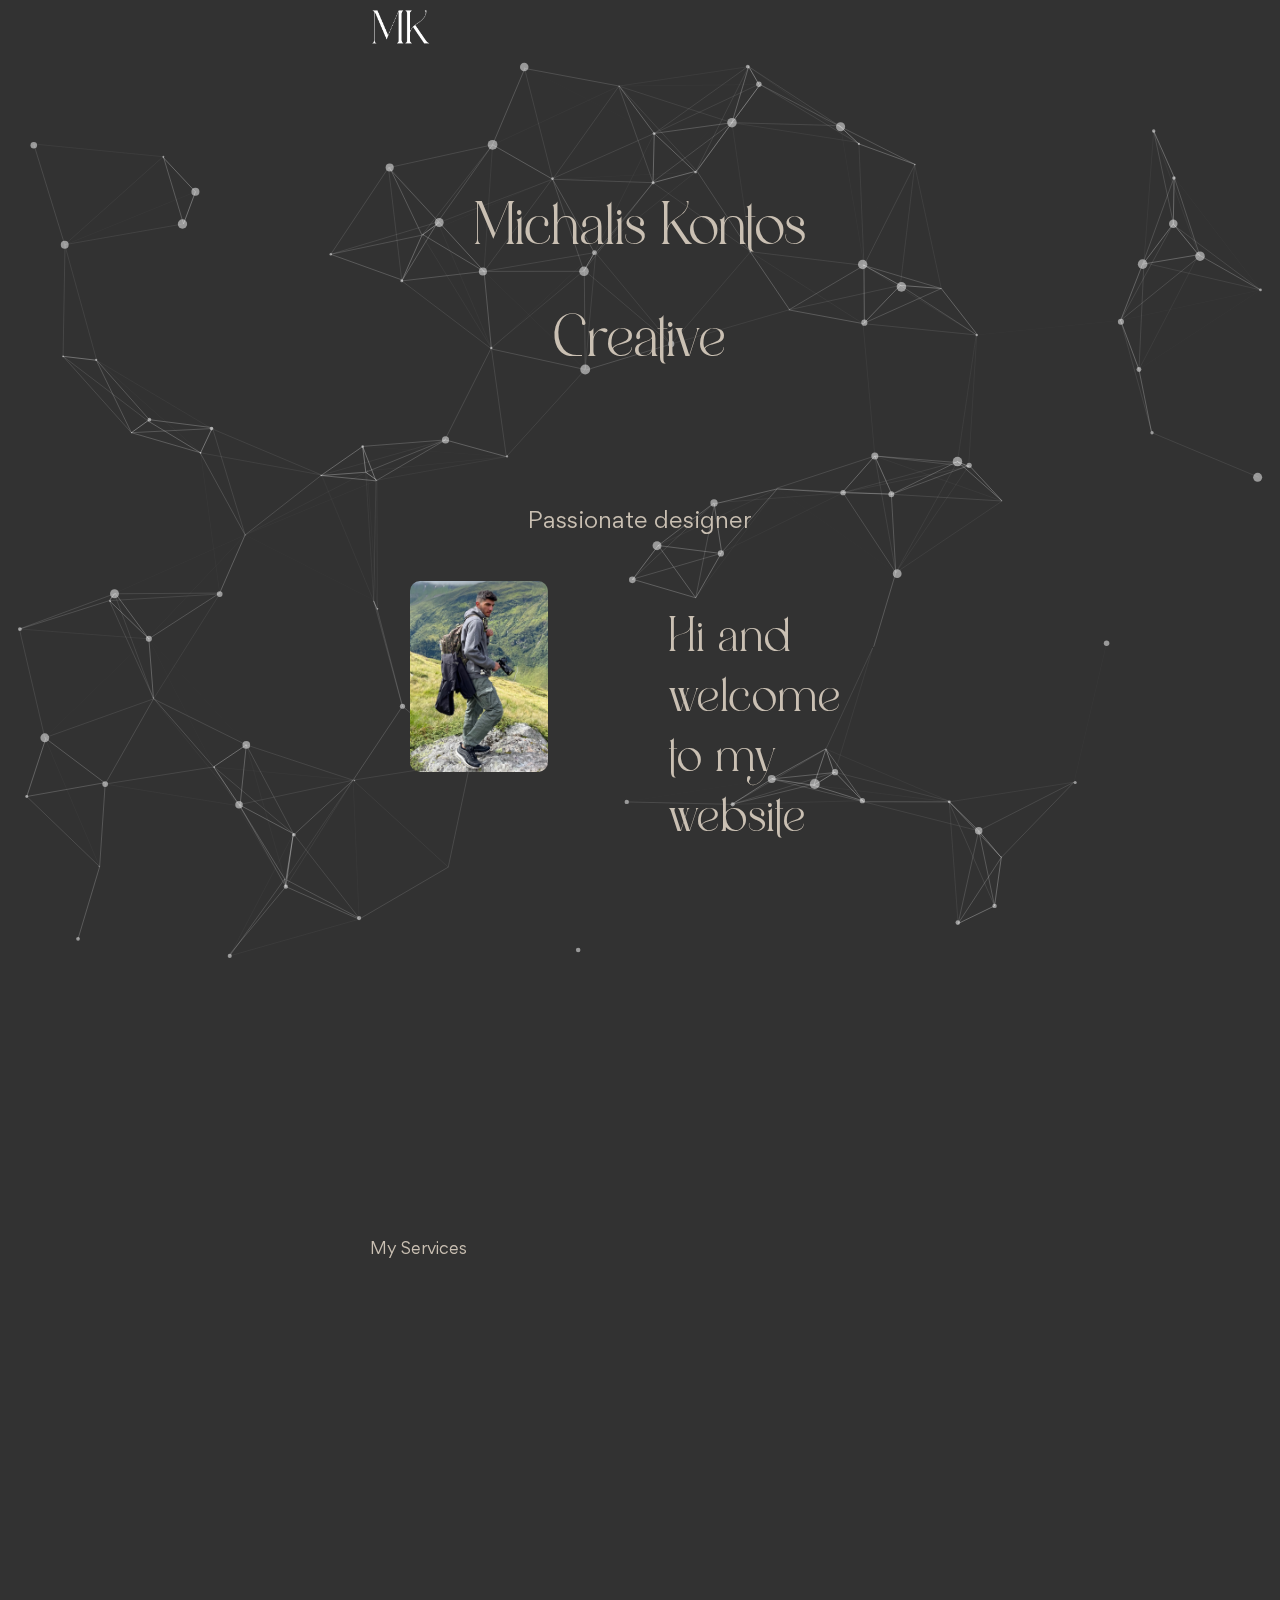
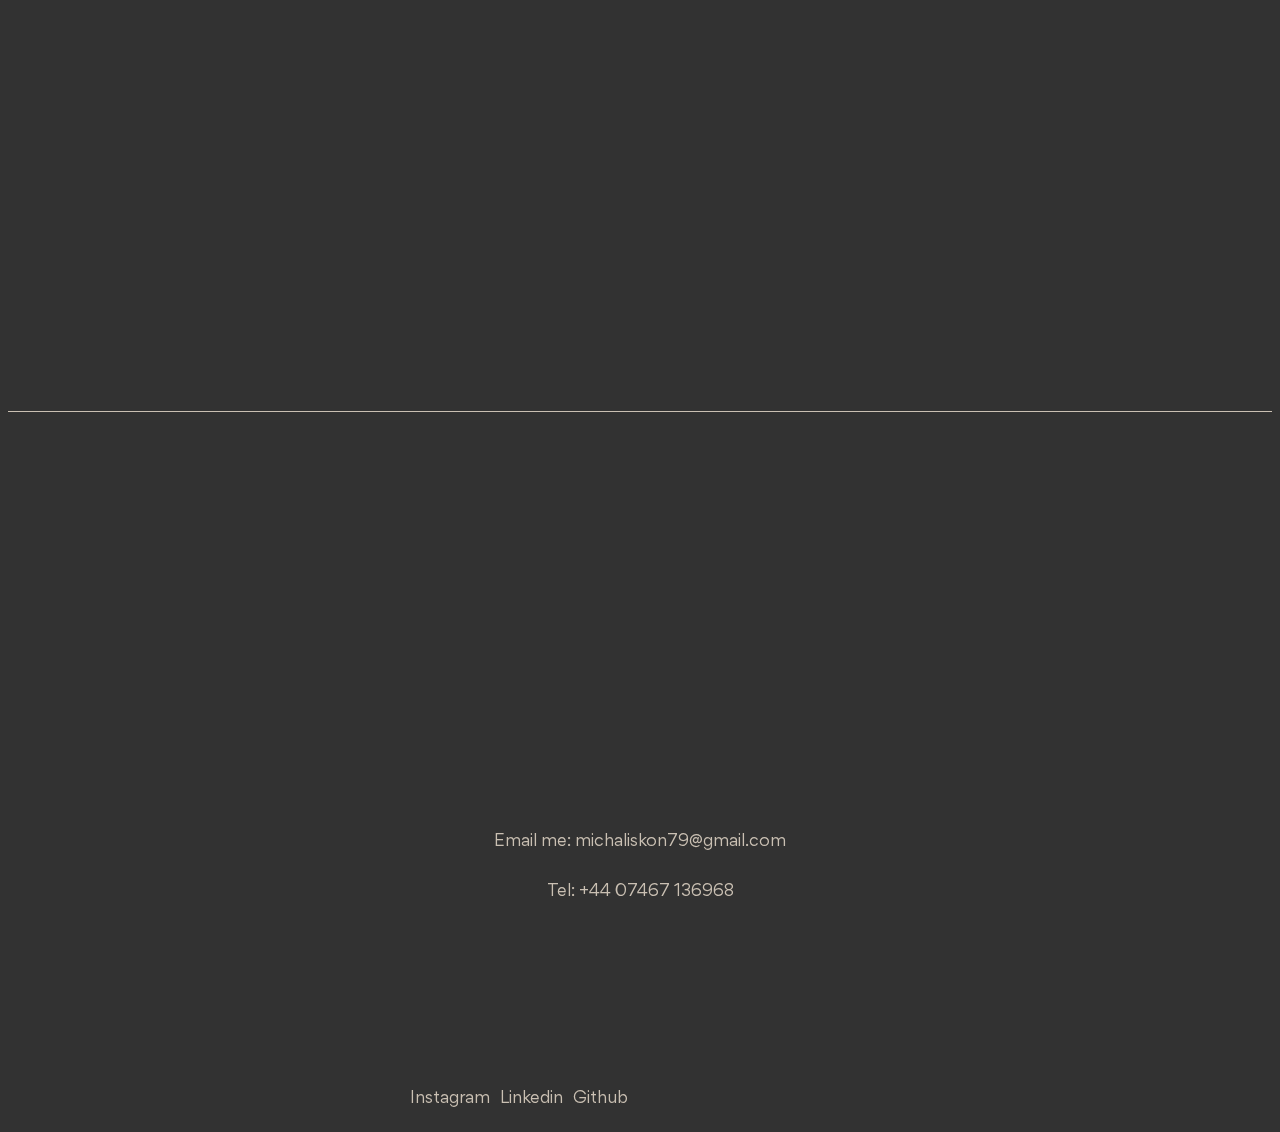
==== commit e9c86e4c: "Initial commit" ====
--- a/index.html
+++ b/index.html
@@ -6,8 +6,10 @@
   <meta http-equiv="X-UA-Compatible" content="IE=edge">
   <meta name="viewport" content="width=device-width, initial-scale=1.0">
   <meta name="title" content="Michalis Kontos">
+  <link href="https://fonts.googleapis.com/css?family=Spectral&display=swap" rel="stylesheet">
   <meta name="description" content="">
   <link rel="stylesheet" href="style.css"> <!-- Link with style.css -->
+  <link rel="stylesheet" href="assets/font/stylesheet.css">
   <title>Michalis Kontos</title> <!-- Title -->
 </head>
 
@@ -41,13 +43,9 @@
               </div>
               
             </div>
-            
-            <h2 class="subtitle">As a passionate designer, I am eager to bring my creativity and passion to every project.</h2>
           
-          
-
+            <h2 class="subtitle">Passionate designer</h2>
         </div>
-        
       </section>
       <!-- Hero section ends here -->
 
--- a/assets/font/stylesheet.css
+++ b/assets/font/stylesheet.css
@@ -0,0 +1,18 @@
+@font-face {
+    font-family: 'Bizantheum';
+    src: url('Bizantheum.woff2') format('woff2'),
+        url('Bizantheum.woff') format('woff');
+    font-weight: normal;
+    font-style: normal;
+    font-display: swap;
+}
+
+@font-face {
+    font-family: 'Gordita';
+    src: url('Gordita-Regular.woff2') format('woff2'),
+        url('Gordita-Regular.woff') format('woff');
+    font-weight: normal;
+    font-style: normal;
+    font-display: swap;
+}
+
